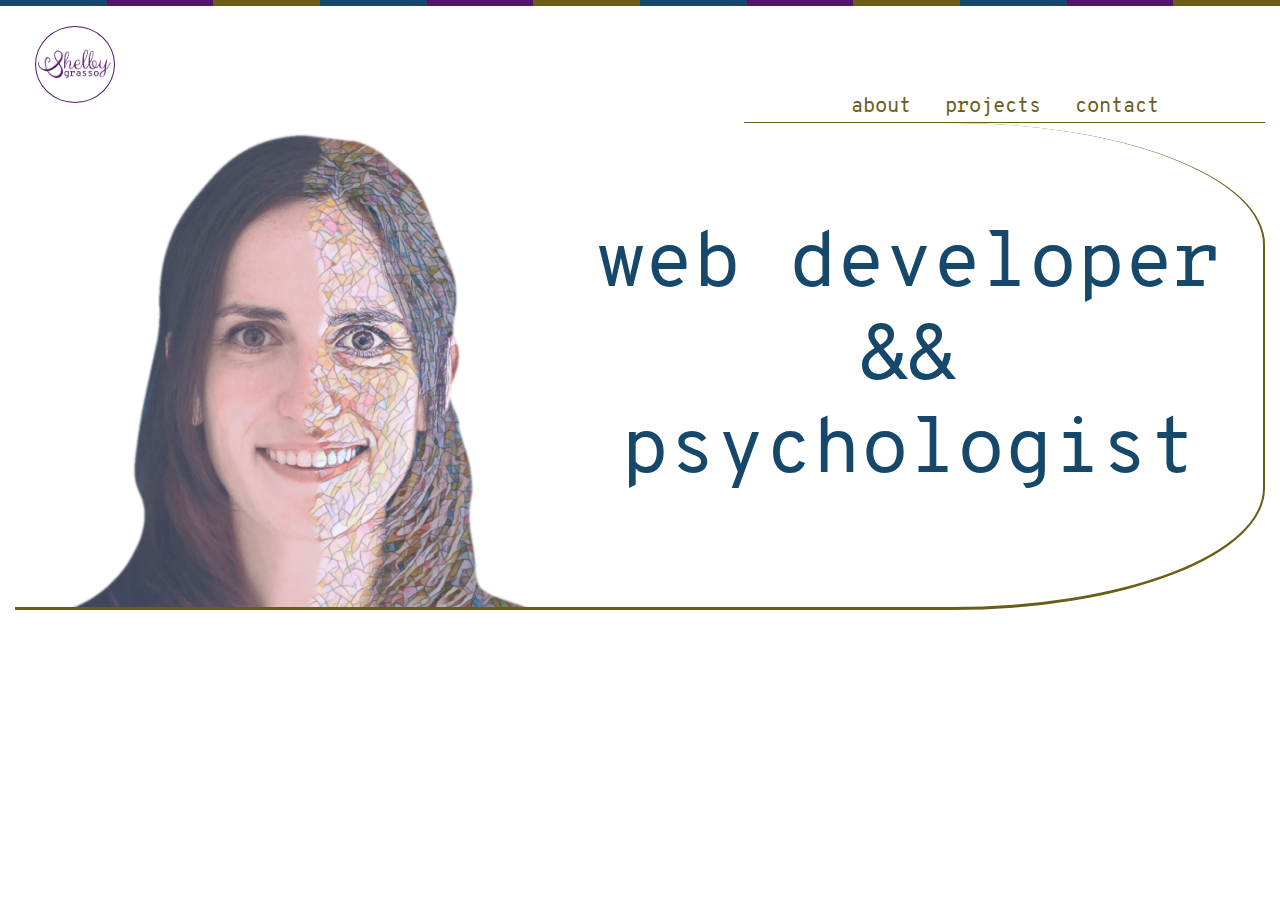
==== index.html @ 8f715664 "banner re-design (true landing)" ====
<!DOCTYPE html>
<html lang="en">
    <head>
        <meta charset="utf-8">
        <meta name="viewport" content="width=device-width, initial-scale=1.0, shrink-to-fit=no">
        <!-- <meta property="og:title" content="A Basic HTML5 Template">
    <meta property="og:type" content="website">
    <meta property="og:url" content="https://www.sitepoint.com/a-basic-html5-template/">
    <meta property="og:description" content="A simple HTML5 Template for new projects.">
    <meta property="og:image" content="image.png"> -->
        <title>Who is Shelby Grasso?</title>
        <link rel="stylesheet" href="https://maxcdn.bootstrapcdn.com/bootstrap/4.0.0/css/bootstrap.min.css" integrity="sha384-Gn5384xqQ1aoWXA+058RXPxPg6fy4IWvTNh0E263XmFcJlSAwiGgFAW/dAiS6JXm" crossorigin="anonymous">
        <link rel="stylesheet" href="css/style1.css">
    </head>
    <body>
        <div id="page-head" class="container-fluid">
            
           
                <div class="row" style="height:6px">
                    <div class="col-1" style="background-color: #15486A;"></div>
                    <div class="col-1" style="background-color: #51156a;"></div>
                    <div class="col-1" style="background-color: #6a5d15;"></div>
                    <div class="col-1" style="background-color: #15486A;"></div>
                    <div class="col-1" style="background-color: #51156a;"></div>
                    <div class="col-1" style="background-color: #6a5d15;"></div>
                    <div class="col-1" style="background-color: #15486A;"></div>
                    <div class="col-1" style="background-color: #51156a;"></div>
                    <div class="col-1" style="background-color: #6a5d15;"></div>
                    <div class="col-1" style="background-color: #15486A;"></div>
                    <div class="col-1" style="background-color: #51156a;"></div>
                    <div class="col-1" style="background-color: #6a5d15;"></div>
                </div>
         
       
            
            
            <div class="row align-items-center no-gutters">
                    <div class="col-2">
                        <a href="index.html">
                            <img id="shelby-logo" src="shelby-logo.png" alt="shelby grasso logo" width=80 min-width=80>
                        </a>
                    </div>
                    <div class="col-5 ml-auto align-self-end">
                        <div class="nav-bar">
                            <ul>
                                <a href="about.html"><li>about</li></a>
                                <a href="projects.html"><li>projects</li></a>
                                <a href="contact.html"><li>contact</li></a>
                            </ul>
                        </div>
                        
                    </div>
               
                
            </div>
            

            <div class="banner">
                <div class="row no-gutters">
                    <div class="col-5 align-self-end" id="banner-center">
                        <img id="banner-pic" src="shelby-merge-crop-soft.png" alt="shelby grasso mosaic"> 
                    </div>
                    <div class="col-7 align-self-center" id="banner-right">
                        <h1>
                            web developer<br>
                            &&<br>
                            psychologist
                        </h1>
                    </div>
                </div>
            </div>

            
        </div>
        
        
        
        
        <script src="js/index.js"></script>
        <script src="https://code.jquery.com/jquery-3.2.1.slim.min.js" integrity="sha384-KJ3o2DKtIkvYIK3UENzmM7KCkRr/rE9/Qpg6aAZGJwFDMVNA/GpGFF93hXpG5KkN" crossorigin="anonymous"></script>
        <script src="https://cdnjs.cloudflare.com/ajax/libs/popper.js/1.12.9/umd/popper.min.js" integrity="sha384-ApNbgh9B+Y1QKtv3Rn7W3mgPxhU9K/ScQsAP7hUibX39j7fakFPskvXusvfa0b4Q" crossorigin="anonymous"></script>
        <script src="https://maxcdn.bootstrapcdn.com/bootstrap/4.0.0/js/bootstrap.min.js" integrity="sha384-JZR6Spejh4U02d8jOt6vLEHfe/JQGiRRSQQxSfFWpi1MquVdAyjUar5+76PVCmYl" crossorigin="anonymous"></script>
    </body>
</html>
---- css/style1.css ----
@font-face {
    font-family: "Clicker";
    src: url("fonts/ClickerScript-Regular.ttf") format("truetype");
  }

  @font-face {
    font-family: "Overpass";
    src: url("fonts/OverpassMono-Regular.ttf") format("truetype");
  }

/* bootstrap classes */



 /* custom classes*/

html {
	height: 100%;
    width: 100%;
    margin: 0;
    padding: 0;
    box-sizing: border-box;
}

*, *:before, *:after {
    box-sizing: inherit;
  }

body {
    width: 100%;
    font-family: "Overpass", sarif;
    color: rgb(34, 13, 7);
    margin: 0;
    padding: 0;
}

#page-head {
    background-color: white;
    margin: 0;
    width: 100%;
    min-width: 800px;
    
}

.colorstrip {
   /* margin: auto;
    width: 800px; */
    width: 100%;
    height: 15px;
    border-bottom: solid 3px #51156a;
    background-color: #15486A;
    border-top: solid 4px #6a5d15;
}

#shelby-logo {
    margin: 20px;
    padding: 20px 0px 20px 0px;
    border: solid 1px #51156a;
    border-radius: 50%;
}

/* Navigation bar */

.nav-bar {
    border-bottom: solid 1px #6a5d15;
}

.nav-bar ul {
    list-style-type: none;
    margin: 0;
    padding: 0;
    text-align: center;
} 

.nav-bar ul li {
    display: inline-block;
    line-height: 150%;
    padding: 5px 12px 0px 12px;
    color: #6a5d15;
    font-family: "Overpass";
    font-size: 20px;
}

/* Banner */

.banner {
    min-width: 800px;
    padding: 10px 0px 0px 35px;
    width: 100%;
    background-color: white;
    border-bottom: solid 3px #6a5d15;
    border-right: solid 2px #6a5d15;
    border-bottom-right-radius: 25%;
    border-top-right-radius: 25%;
}

#banner-left {
    background-color: inherit;
}

#banner-left h1 {
    text-align: left;
    font-family: "Clicker";
    font-size:calc(48px + 4vw);
    min-width: 200px;
    color: #15486A;
}

#banner-center {
    background-color: inherit;
}

#banner-pic {
    box-sizing: border-box;
    display: block;
    width: 100%;
    position: relative;
    opacity: 75%;
  }

#banner-right {
    background-color: inherit;
}

#banner-right h1 {
    margin: 0;
    padding-bottom: 20px;
    font-family: "Overpass";
    font-size:calc(20px + 4.5vw);
    text-align: center;
    color: #15486A;
}

/* Page content */

#page-content {
    margin: auto;
    padding-left: 50px;
    padding-right: 50px;
    position: relative;
    width: 800px;
    max-width: 100%;
    min-width: 600px;
    font-size: 16pt;
    text-align: center;
}

.content-headers {
    padding-left: 5px;
    display: inline-block;
    text-align: left;
}

blockquote {
    padding-left: 50px;
    padding-right: 50px;
    text-align: justify;
    font: rgb(8,42,68);
}
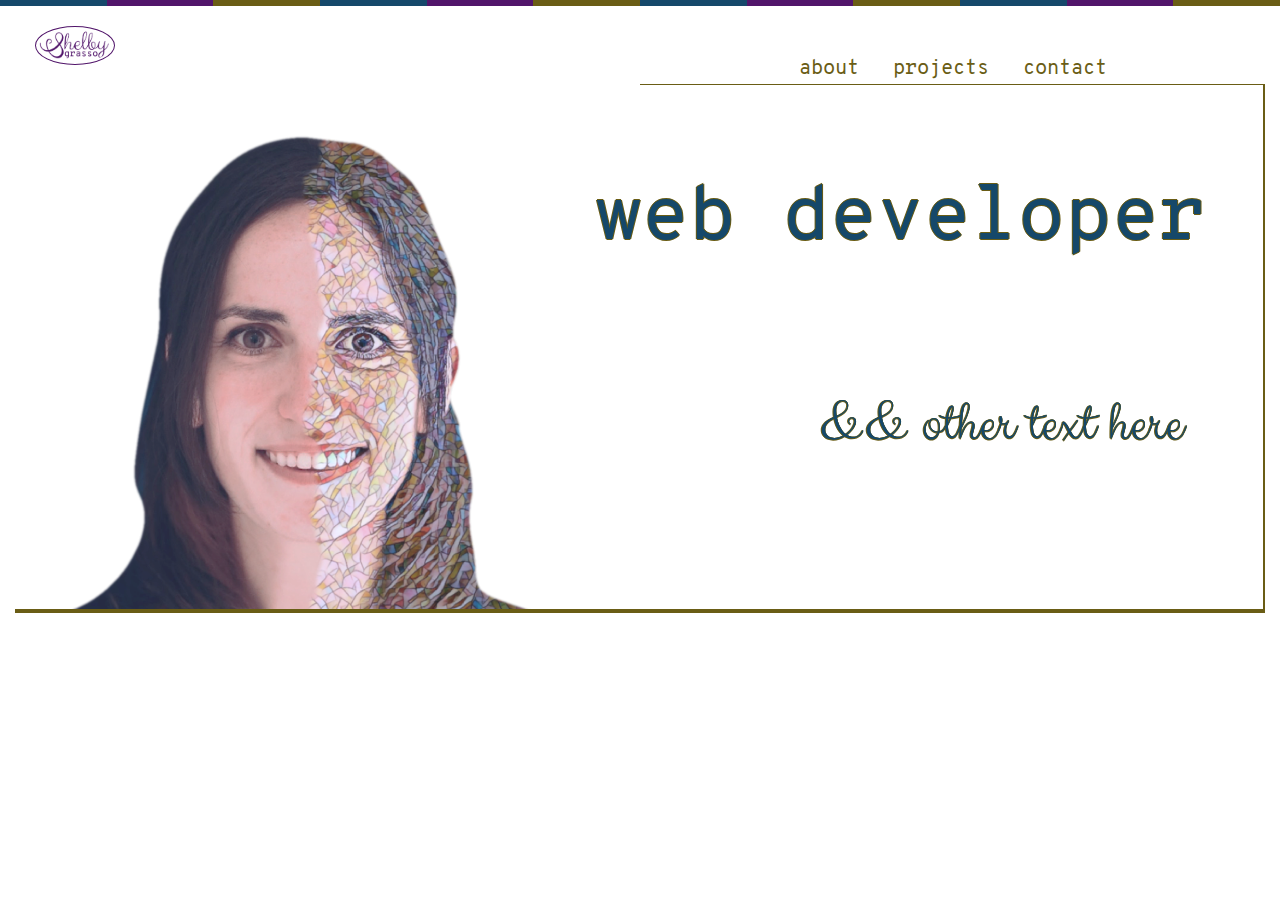
==== commit 12cabdab: "re-colored banner text and square outline" ====
--- a/index.html
+++ b/index.html
@@ -40,7 +40,7 @@
                             <img id="shelby-logo" src="shelby-logo.png" alt="shelby grasso logo" width=80 min-width=80>
                         </a>
                     </div>
-                    <div class="col-5 ml-auto align-self-end">
+                    <div class="col-6 ml-auto align-self-end">
                         <div class="nav-bar">
                             <ul>
                                 <a href="about.html"><li>about</li></a>
@@ -57,14 +57,17 @@
 
             <div class="banner">
                 <div class="row no-gutters">
-                    <div class="col-5 align-self-end" id="banner-center">
+                    <div class="col-5 align-self-end">
                         <img id="banner-pic" src="shelby-merge-crop-soft.png" alt="shelby grasso mosaic"> 
                     </div>
-                    <div class="col-7 align-self-center" id="banner-right">
+                    <div class="col-7 " id="banner-right">
                         <h1>
-                            web developer<br>
-                            &&<br>
-                            psychologist
+                            <span class="align-middle" id="web-dev-text">
+                                web developer<br></span>
+                            <span id="and-other-text">
+                                && other text here
+                            </span>
+                            
                         </h1>
                     </div>
                 </div>
--- a/css/style1.css
+++ b/css/style1.css
@@ -54,7 +54,7 @@
 
 #shelby-logo {
     margin: 20px;
-    padding: 20px 0px 20px 0px;
+    padding: 2px;
     border: solid 1px #51156a;
     border-radius: 50%;
 }
@@ -83,31 +83,42 @@
 
 /* Banner */
 
-.banner {
-    min-width: 800px;
-    padding: 10px 0px 0px 35px;
-    width: 100%;
-    background-color: white;
-    border-bottom: solid 3px #6a5d15;
-    border-right: solid 2px #6a5d15;
-    border-bottom-right-radius: 25%;
-    border-top-right-radius: 25%;
+#web-dev-text {
+    display: block;
+    padding: 40px;
+    font-family: "Overpass";
+    font-size: calc(25px + 4vw);
+    text-shadow: -1px 0 #6a5d15, 0 1px #6a5d15, 1px 0 #6a5d15, 0 -1px #6a5d15;
+    text-align: left;
 }
 
-#banner-left {
-    background-color: inherit;
+#and-other-text {
+    display: block;
+    padding: 80px;
+    font-family: "Clicker";
+    color: #15486A;
+    font-size: calc(10px + 4vw);
+    text-align: right;
+    text-shadow: -.5px 0 #6a5d15, 0 .5px #6a5d15, .5px 0 #6a5d15, 0 -.5px #6a5d15;
 }
 
-#banner-left h1 {
-    text-align: left;
+#other-text {
+    display: block;
     font-family: "Clicker";
-    font-size:calc(48px + 4vw);
-    min-width: 200px;
+    font-size: calc(10px + 4vw);
+    text-align: right;
+    padding: 10px;
     color: #15486A;
 }
 
-#banner-center {
-    background-color: inherit;
+.banner {
+    min-width: 800px;
+    padding: 50px 0px 0px 35px;
+    width: 100%;
+    background-color: white;
+    border-bottom: solid 4px #6a5d15;
+    border-right: solid 2px #6a5d15;
+    
 }
 
 #banner-pic {
@@ -115,7 +126,7 @@
     display: block;
     width: 100%;
     position: relative;
-    opacity: 75%;
+    opacity: 85%;
   }
 
 #banner-right {
@@ -127,7 +138,6 @@
     padding-bottom: 20px;
     font-family: "Overpass";
     font-size:calc(20px + 4.5vw);
-    text-align: center;
     color: #15486A;
 }
 
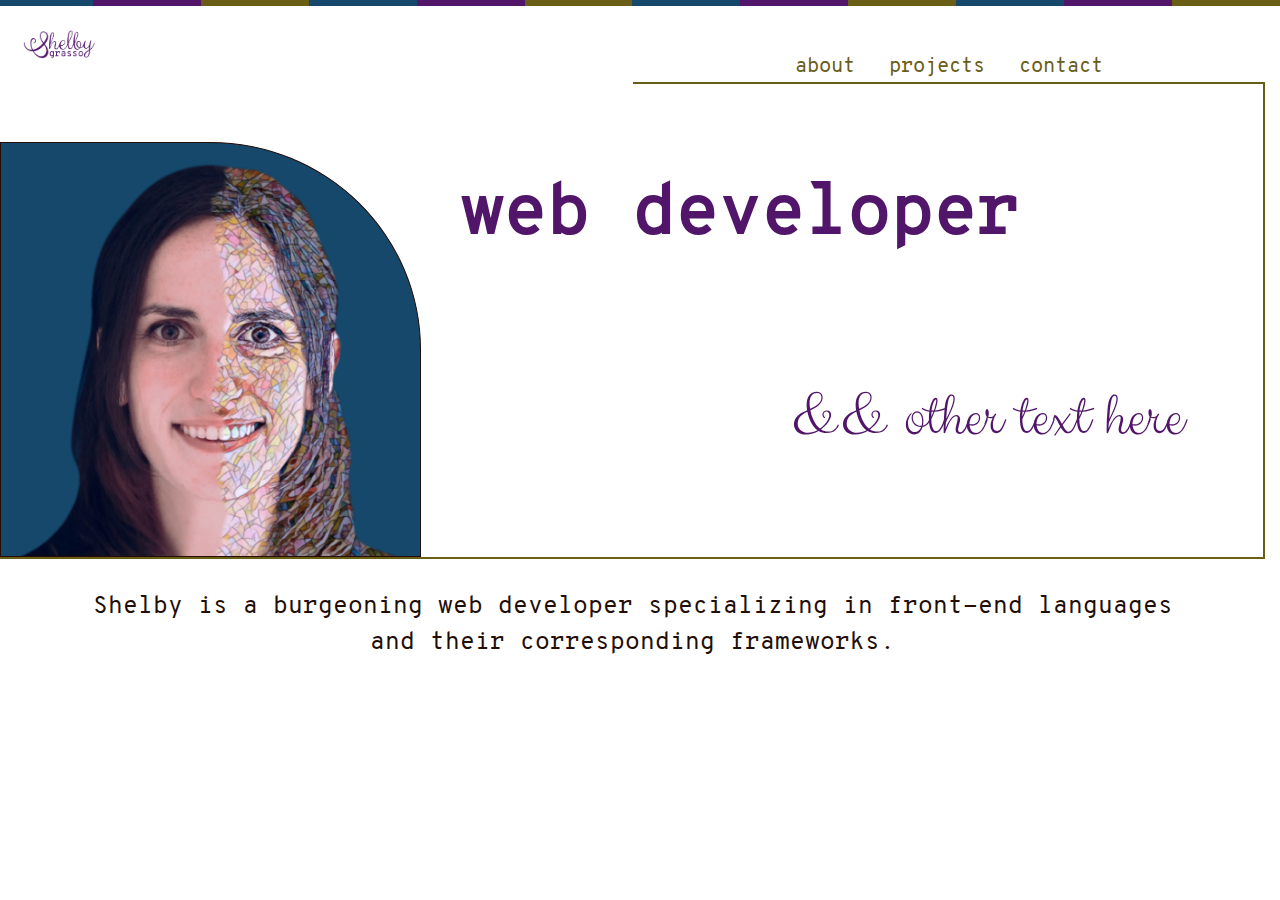
==== commit 04c5cc08: ""final" non-juxtaposed version" ====
--- a/index.html
+++ b/index.html
@@ -50,30 +50,30 @@
                         </div>
                         
                     </div>
-               
-                
             </div>
             
 
             <div class="banner">
                 <div class="row no-gutters">
-                    <div class="col-5 align-self-end">
+                    <div class="col-4 align-self-end">
                         <img id="banner-pic" src="shelby-merge-crop-soft.png" alt="shelby grasso mosaic"> 
                     </div>
-                    <div class="col-7 " id="banner-right">
+                    <div class="col-8" id="banner-text">
                         <h1>
                             <span class="align-middle" id="web-dev-text">
                                 web developer<br></span>
                             <span id="and-other-text">
                                 && other text here
                             </span>
-                            
                         </h1>
                     </div>
                 </div>
             </div>
-
-            
+            <div class="container">
+                <div class="row align-self-end">
+                    <p id="shelby-summary" class="col-12" class="page-content">Shelby is a burgeoning web developer specializing in front-end languages and their corresponding frameworks.</p>
+                </div>
+            </div>
         </div>
         
         
--- a/css/style1.css
+++ b/css/style1.css
@@ -32,12 +32,12 @@
     color: rgb(34, 13, 7);
     margin: 0;
     padding: 0;
+    
 }
 
 #page-head {
+    padding-left: 0;
     background-color: white;
-    margin: 0;
-    width: 100%;
     min-width: 800px;
     
 }
@@ -55,14 +55,14 @@
 #shelby-logo {
     margin: 20px;
     padding: 2px;
-    border: solid 1px #51156a;
-    border-radius: 50%;
+    
 }
 
 /* Navigation bar */
 
 .nav-bar {
-    border-bottom: solid 1px #6a5d15;
+    margin: 0;
+    border-bottom: solid 2px #6a5d15;
 }
 
 .nav-bar ul {
@@ -83,12 +83,42 @@
 
 /* Banner */
 
+.banner {
+    min-width: 800px;
+    padding: 50px 0px 0px 0px;
+    background-color: white;
+    border-bottom: solid 2px #6a5d15;
+    border-right: solid 2px #6a5d15;
+    
+}
+
+#banner-pic {
+    box-sizing: border-box;
+    display: block;
+    width: 100%;
+    position: relative;
+    opacity: 100%;
+    border: solid 1px;
+    border-top-right-radius: 50%;
+    padding-top: 20px;
+    background-color: #15486A;
+  }
+
+
+#banner-text h1 {
+    margin: 0;
+    padding-bottom: 20px;
+    font-family: "Overpass";
+    font-size:calc(20px + 4.5vw);
+}
+
 #web-dev-text {
     display: block;
     padding: 40px;
     font-family: "Overpass";
-    font-size: calc(25px + 4vw);
-    text-shadow: -1px 0 #6a5d15, 0 1px #6a5d15, 1px 0 #6a5d15, 0 -1px #6a5d15;
+    font-size: calc(25px + 3.5vw);
+    color: #51156a;
+    font-weight: bold;
     text-align: left;
 }
 
@@ -96,10 +126,9 @@
     display: block;
     padding: 80px;
     font-family: "Clicker";
-    color: #15486A;
-    font-size: calc(10px + 4vw);
+    color: #51156a;
+    font-size: calc(15px + 4vw);
     text-align: right;
-    text-shadow: -.5px 0 #6a5d15, 0 .5px #6a5d15, .5px 0 #6a5d15, 0 -.5px #6a5d15;
 }
 
 #other-text {
@@ -111,39 +140,15 @@
     color: #15486A;
 }
 
-.banner {
-    min-width: 800px;
-    padding: 50px 0px 0px 35px;
-    width: 100%;
-    background-color: white;
-    border-bottom: solid 4px #6a5d15;
-    border-right: solid 2px #6a5d15;
-    
+/* Page content */
+
+#shelby-summary {
+    padding-top: 30px;
+    text-align: center;
+    font-size: 24px;
 }
 
-#banner-pic {
-    box-sizing: border-box;
-    display: block;
-    width: 100%;
-    position: relative;
-    opacity: 85%;
-  }
-
-#banner-right {
-    background-color: inherit;
-}
-
-#banner-right h1 {
-    margin: 0;
-    padding-bottom: 20px;
-    font-family: "Overpass";
-    font-size:calc(20px + 4.5vw);
-    color: #15486A;
-}
-
-/* Page content */
-
-#page-content {
+.page-content {
     margin: auto;
     padding-left: 50px;
     padding-right: 50px;
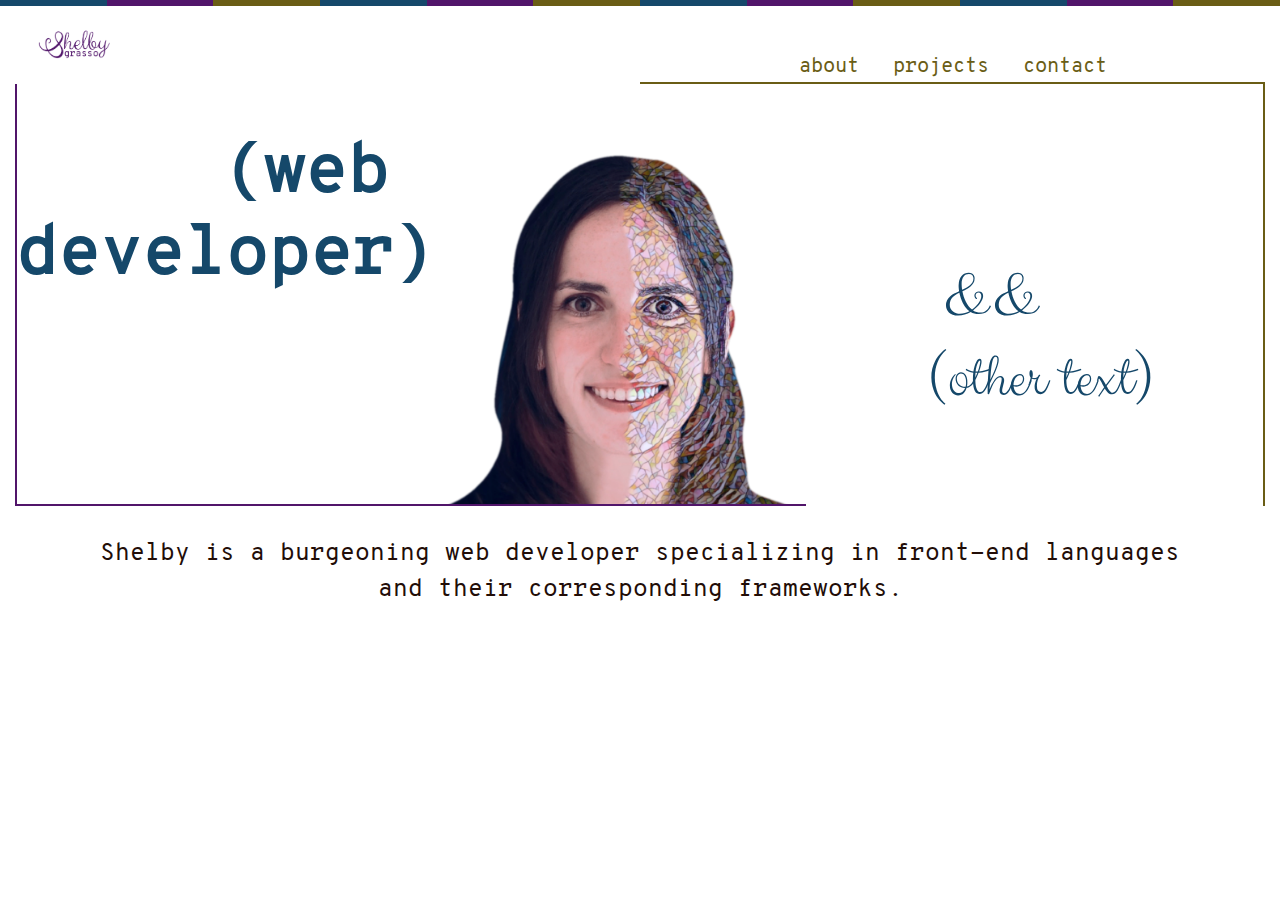
==== commit 8aae99d7: "re-centered face with partial border outlines" ====
--- a/index.html
+++ b/index.html
@@ -34,7 +34,7 @@
        
             
             
-            <div class="row align-items-center no-gutters">
+                <div class="row align-items-center no-gutters">
                     <div class="col-2">
                         <a href="index.html">
                             <img id="shelby-logo" src="shelby-logo.png" alt="shelby grasso logo" width=80 min-width=80>
@@ -50,30 +50,43 @@
                         </div>
                         
                     </div>
-            </div>
+                </div>
             
 
             <div class="banner">
                 <div class="row no-gutters">
+
+                    <div class="col-4" class="banner-text" id="web-dev-text">
+                        <h1 class="align-middle" >
+                            (web&nbsp<br>developer)
+                        
+                        </h1>
+                    </div>
+
                     <div class="col-4 align-self-end">
                         <img id="banner-pic" src="shelby-merge-crop-soft.png" alt="shelby grasso mosaic"> 
                     </div>
-                    <div class="col-8" id="banner-text">
+
+                    <div class="col-4 align-self-end" class="banner-text" id="and-other-text">
                         <h1>
-                            <span class="align-middle" id="web-dev-text">
-                                web developer<br></span>
-                            <span id="and-other-text">
-                                && other text here
-                            </span>
+                            &nbsp&&<br>(other text)
                         </h1>
                     </div>
+
                 </div>
             </div>
+
+
+
             <div class="container">
                 <div class="row align-self-end">
                     <p id="shelby-summary" class="col-12" class="page-content">Shelby is a burgeoning web developer specializing in front-end languages and their corresponding frameworks.</p>
                 </div>
             </div>
+        </div>
+        
+        
+        
         </div>
         
         
--- a/css/style1.css
+++ b/css/style1.css
@@ -36,7 +36,7 @@
 }
 
 #page-head {
-    padding-left: 0;
+    padding-left: 15px;
     background-color: white;
     min-width: 800px;
     
@@ -87,7 +87,7 @@
     min-width: 800px;
     padding: 50px 0px 0px 0px;
     background-color: white;
-    border-bottom: solid 2px #6a5d15;
+    border-left: solid 2px #51156a;
     border-right: solid 2px #6a5d15;
     
 }
@@ -95,17 +95,17 @@
 #banner-pic {
     box-sizing: border-box;
     display: block;
-    width: 100%;
+    width: 90%;
     position: relative;
     opacity: 100%;
-    border: solid 1px;
     border-top-right-radius: 50%;
+    border-bottom: solid 2px #51156a;
     padding-top: 20px;
-    background-color: #15486A;
+    
   }
 
 
-#banner-text h1 {
+.banner-text h1 {
     margin: 0;
     padding-bottom: 20px;
     font-family: "Overpass";
@@ -113,31 +113,26 @@
 }
 
 #web-dev-text {
+    border-bottom: solid 2px #51156a;
+}
+#web-dev-text h1 {
     display: block;
-    padding: 40px;
+    padding: 0px;
     font-family: "Overpass";
-    font-size: calc(25px + 3.5vw);
-    color: #51156a;
+    font-size: calc(20px + 3.75vw);
+    color: #15486A;
     font-weight: bold;
-    text-align: left;
+    text-align: right;
+   
 }
 
-#and-other-text {
+#and-other-text h1 {
     display: block;
     padding: 80px;
     font-family: "Clicker";
-    color: #51156a;
+    color: #15486A;
     font-size: calc(15px + 4vw);
-    text-align: right;
-}
-
-#other-text {
-    display: block;
-    font-family: "Clicker";
-    font-size: calc(10px + 4vw);
-    text-align: right;
-    padding: 10px;
-    color: #15486A;
+    text-align: left;
 }
 
 /* Page content */
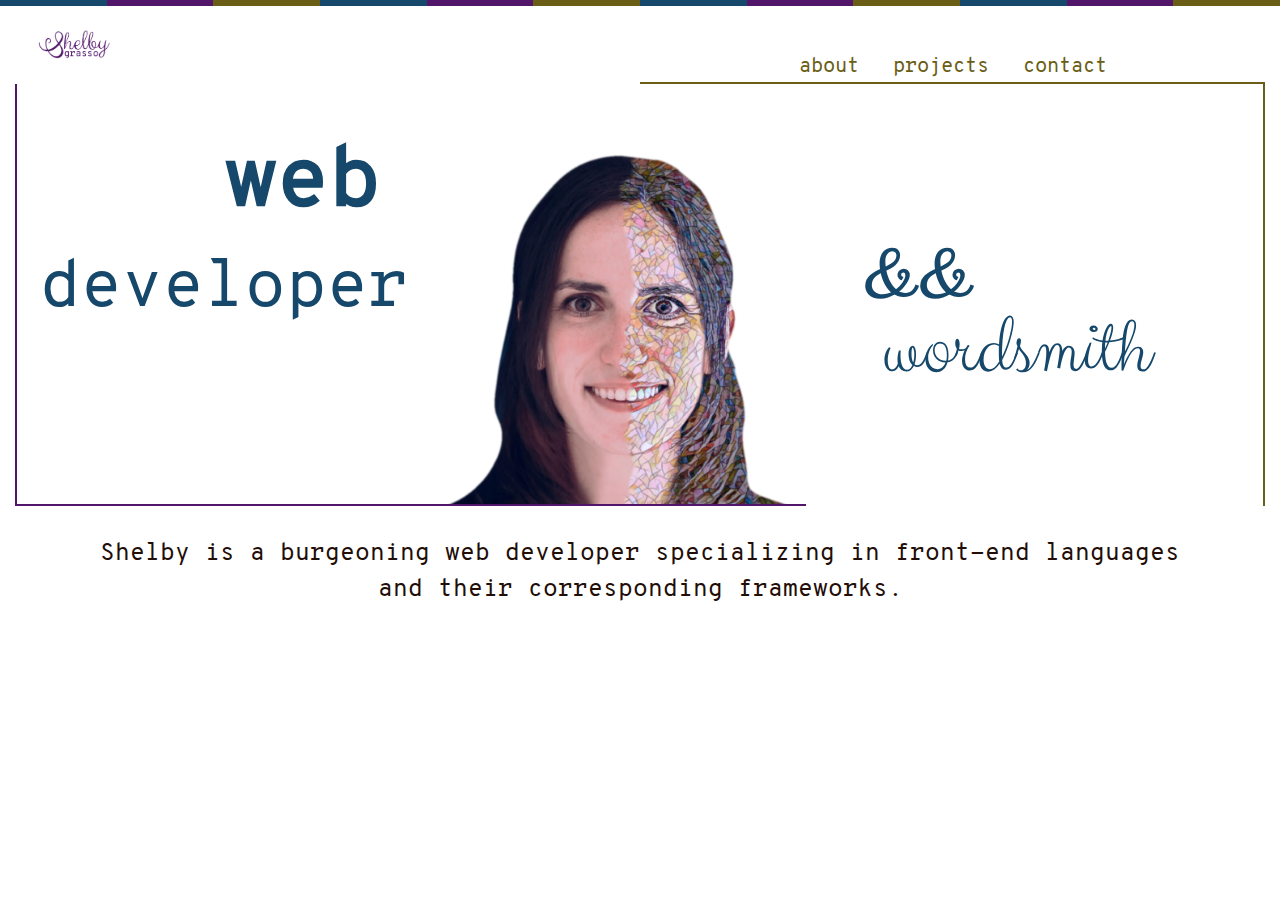
==== commit b959c126: "final version 1 landing page" ====
--- a/index.html
+++ b/index.html
@@ -57,8 +57,8 @@
                 <div class="row no-gutters">
 
                     <div class="col-4" class="banner-text" id="web-dev-text">
-                        <h1 class="align-middle" >
-                            (web&nbsp<br>developer)
+                        <h1>
+                            &nbsp&nbsp&nbspweb<br><span>developer</span>
                         
                         </h1>
                     </div>
@@ -67,9 +67,9 @@
                         <img id="banner-pic" src="shelby-merge-crop-soft.png" alt="shelby grasso mosaic"> 
                     </div>
 
-                    <div class="col-4 align-self-end" class="banner-text" id="and-other-text">
+                    <div class="col-4 align-self-center" class="banner-text" id="and-other-text">
                         <h1>
-                            &nbsp&&<br>(other text)
+                            &&<br><span id="text-switch">&nbspwordsmith</span>
                         </h1>
                     </div>
 
--- a/css/style1.css
+++ b/css/style1.css
@@ -104,14 +104,6 @@
     
   }
 
-
-.banner-text h1 {
-    margin: 0;
-    padding-bottom: 20px;
-    font-family: "Overpass";
-    font-size:calc(20px + 4.5vw);
-}
-
 #web-dev-text {
     border-bottom: solid 2px #51156a;
 }
@@ -119,20 +111,30 @@
     display: block;
     padding: 0px;
     font-family: "Overpass";
-    font-size: calc(20px + 3.75vw);
-    color: #15486A;
+    font-size: calc(36px + 3.75vw);
+    color: #15486a;
     font-weight: bold;
-    text-align: right;
-   
+    text-align: center;
+}
+
+#web-dev-text h1 span {
+    font-size: calc(18px + 3.75vw);
+    font-weight: normal;
 }
 
 #and-other-text h1 {
-    display: block;
-    padding: 80px;
+    padding: 0px 0px 0px 15px;
     font-family: "Clicker";
-    color: #15486A;
-    font-size: calc(15px + 4vw);
+    color: #15486a;
+    font-size: calc(24px + 4vw);
+    font-weight: bold;
+    line-height: calc(20px + 4vw);
     text-align: left;
+}
+
+#and-other-text h1 span {
+    font-size: calc(36px + 4vw);
+    font-weight: normal;  
 }
 
 /* Page content */
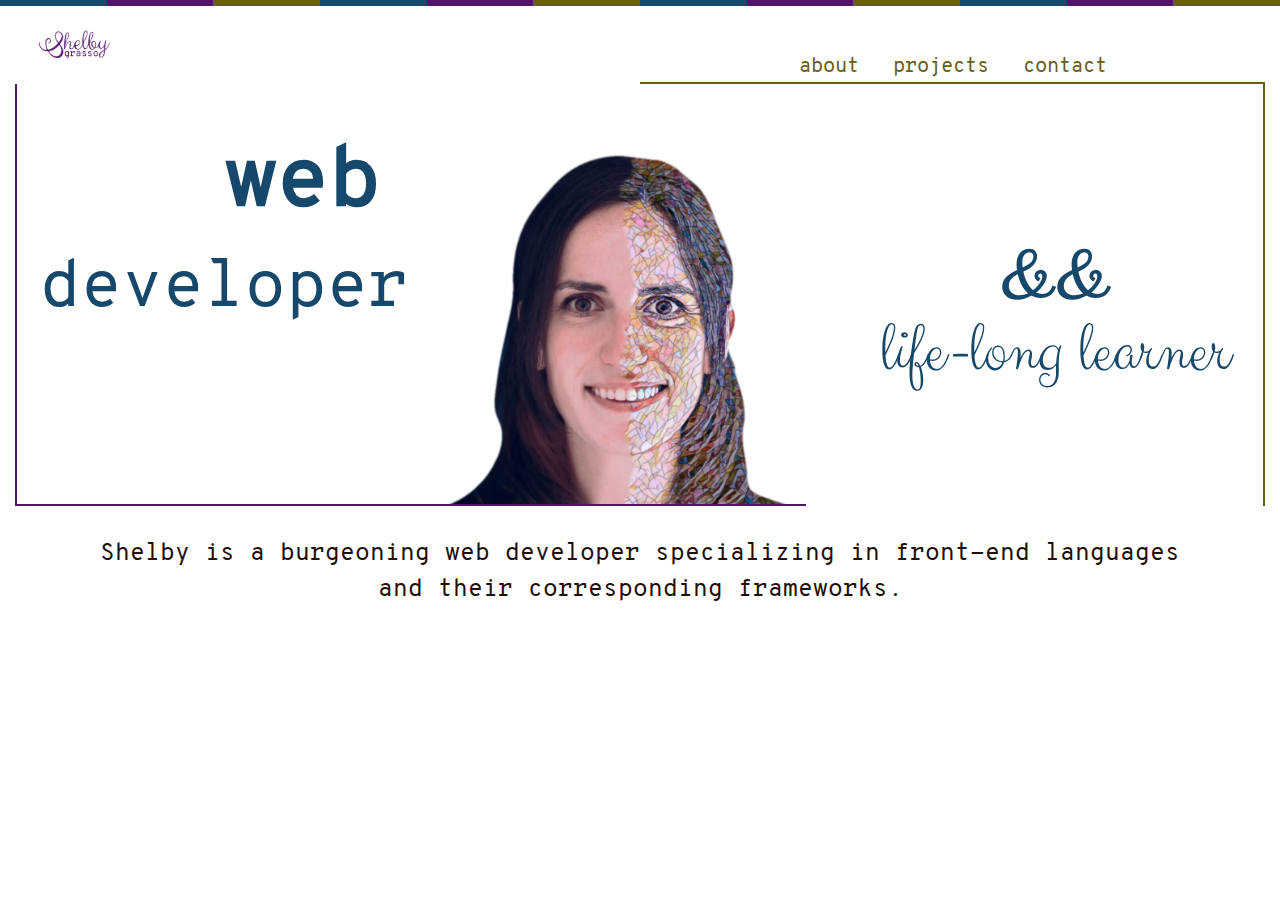
==== commit 301c93d8: "iterating banner function added!!!" ====
--- a/index.html
+++ b/index.html
@@ -69,7 +69,7 @@
 
                     <div class="col-4 align-self-center" class="banner-text" id="and-other-text">
                         <h1>
-                            &&<br><span id="text-switch">&nbspwordsmith</span>
+                            &&<br><span id="text-switch">life-long learner</span>
                         </h1>
                     </div>
 
@@ -92,9 +92,10 @@
         
         
         
-        <script src="js/index.js"></script>
+        
         <script src="https://code.jquery.com/jquery-3.2.1.slim.min.js" integrity="sha384-KJ3o2DKtIkvYIK3UENzmM7KCkRr/rE9/Qpg6aAZGJwFDMVNA/GpGFF93hXpG5KkN" crossorigin="anonymous"></script>
         <script src="https://cdnjs.cloudflare.com/ajax/libs/popper.js/1.12.9/umd/popper.min.js" integrity="sha384-ApNbgh9B+Y1QKtv3Rn7W3mgPxhU9K/ScQsAP7hUibX39j7fakFPskvXusvfa0b4Q" crossorigin="anonymous"></script>
         <script src="https://maxcdn.bootstrapcdn.com/bootstrap/4.0.0/js/bootstrap.min.js" integrity="sha384-JZR6Spejh4U02d8jOt6vLEHfe/JQGiRRSQQxSfFWpi1MquVdAyjUar5+76PVCmYl" crossorigin="anonymous"></script>
+        <script src="js/index.js"></script>
     </body>
 </html>
--- a/css/style1.css
+++ b/css/style1.css
@@ -123,18 +123,18 @@
 }
 
 #and-other-text h1 {
-    padding: 0px 0px 0px 15px;
+    padding: 0px 0px 0px 0px;
     font-family: "Clicker";
     color: #15486a;
     font-size: calc(24px + 4vw);
     font-weight: bold;
     line-height: calc(20px + 4vw);
-    text-align: left;
+    text-align: center;
 }
 
 #and-other-text h1 span {
-    font-size: calc(36px + 4vw);
-    font-weight: normal;  
+    font-size: calc(20px + 4vw);
+    font-weight: normal;
 }
 
 /* Page content */
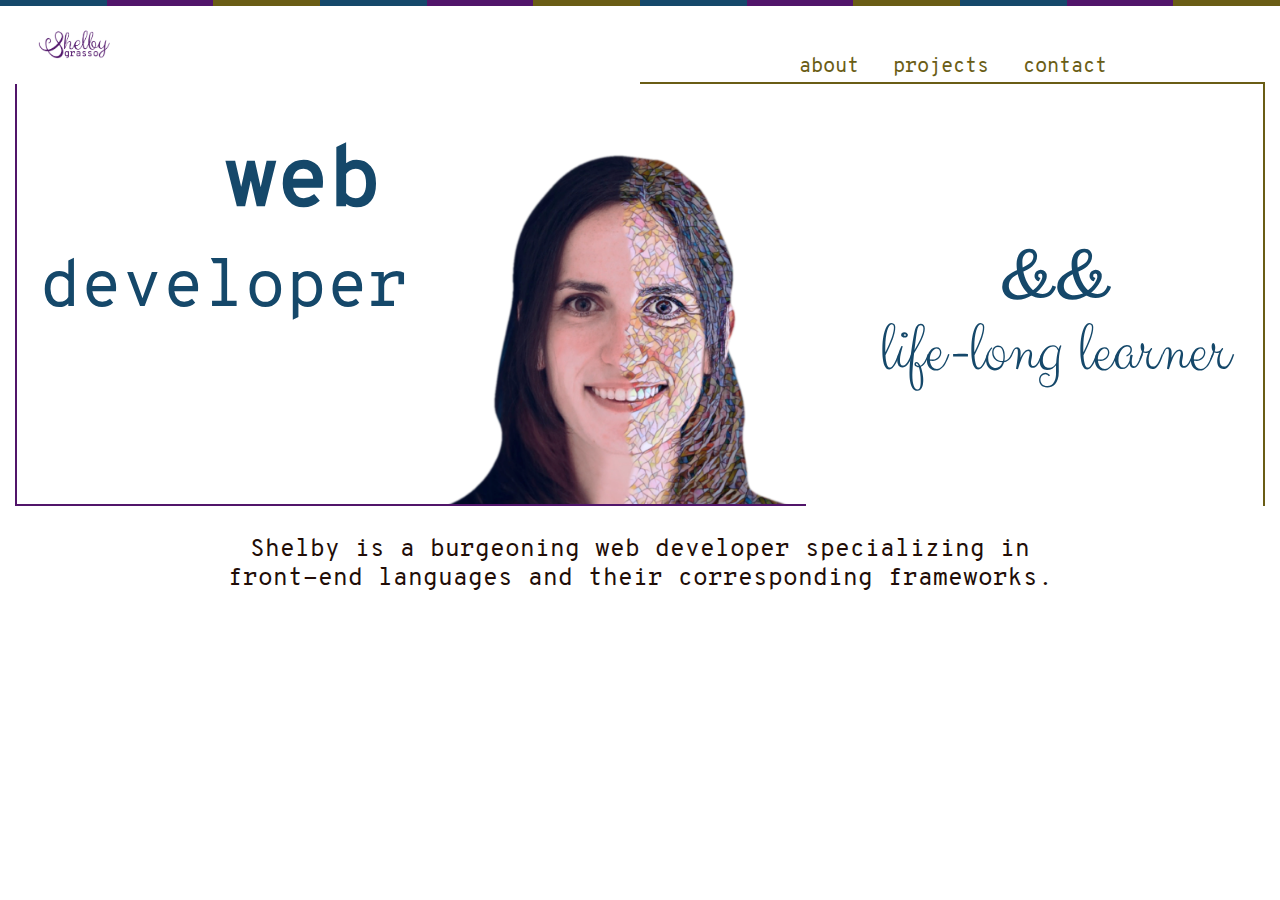
==== commit de7e221e: "about page frame built" ====
--- a/index.html
+++ b/index.html
@@ -14,88 +14,69 @@
     </head>
     <body>
         <div id="page-head" class="container-fluid">
-            
-           
-                <div class="row" style="height:6px">
-                    <div class="col-1" style="background-color: #15486A;"></div>
-                    <div class="col-1" style="background-color: #51156a;"></div>
-                    <div class="col-1" style="background-color: #6a5d15;"></div>
-                    <div class="col-1" style="background-color: #15486A;"></div>
-                    <div class="col-1" style="background-color: #51156a;"></div>
-                    <div class="col-1" style="background-color: #6a5d15;"></div>
-                    <div class="col-1" style="background-color: #15486A;"></div>
-                    <div class="col-1" style="background-color: #51156a;"></div>
-                    <div class="col-1" style="background-color: #6a5d15;"></div>
-                    <div class="col-1" style="background-color: #15486A;"></div>
-                    <div class="col-1" style="background-color: #51156a;"></div>
-                    <div class="col-1" style="background-color: #6a5d15;"></div>
+             <!-- Colorstrip at top of page-->   
+            <div class="row" style="height:6px">
+                 <div class="col-1" style="background-color: #15486A;"></div>
+                <div class="col-1" style="background-color: #51156a;"></div>
+                <div class="col-1" style="background-color: #6a5d15;"></div>
+                <div class="col-1" style="background-color: #15486A;"></div>
+                <div class="col-1" style="background-color: #51156a;"></div>
+                <div class="col-1" style="background-color: #6a5d15;"></div>
+                <div class="col-1" style="background-color: #15486A;"></div>
+                <div class="col-1" style="background-color: #51156a;"></div>
+                <div class="col-1" style="background-color: #6a5d15;"></div>
+                <div class="col-1" style="background-color: #15486A;"></div>
+                <div class="col-1" style="background-color: #51156a;"></div>
+                <div class="col-1" style="background-color: #6a5d15;"></div>
+            </div>
+            <!-- Navigation bar -->
+             <div class="row align-items-center no-gutters">
+                <div class="col-2">
+                    <a href="index.html">
+                        <img id="shelby-logo" src="shelby-logo.png" alt="shelby grasso logo" width=80 min-width=80>
+                    </a>
                 </div>
-         
-       
-            
-            
-                <div class="row align-items-center no-gutters">
-                    <div class="col-2">
-                        <a href="index.html">
-                            <img id="shelby-logo" src="shelby-logo.png" alt="shelby grasso logo" width=80 min-width=80>
-                        </a>
-                    </div>
-                    <div class="col-6 ml-auto align-self-end">
-                        <div class="nav-bar">
-                            <ul>
-                                <a href="about.html"><li>about</li></a>
-                                <a href="projects.html"><li>projects</li></a>
-                                <a href="contact.html"><li>contact</li></a>
-                            </ul>
-                        </div>
-                        
-                    </div>
+                <div class="col-6 ml-auto align-self-end">
+                    <div class="nav-bar">
+                        <ul>
+                            <a href="about.html"><li>about</li></a>                      <a href="projects.html"><li>projects</li></a>
+                            <a href="contact.html"><li>contact</li></a>
+                        </ul>
+                    </div>    
                 </div>
-            
-
+            </div>
+            <!-- Landing Page Banner -->
             <div class="banner">
                 <div class="row no-gutters">
-
                     <div class="col-4" class="banner-text" id="web-dev-text">
                         <h1>
                             &nbsp&nbsp&nbspweb<br><span>developer</span>
                         
                         </h1>
                     </div>
-
                     <div class="col-4 align-self-end">
                         <img id="banner-pic" src="shelby-merge-crop-soft.png" alt="shelby grasso mosaic"> 
                     </div>
-
                     <div class="col-4 align-self-center" class="banner-text" id="and-other-text">
                         <h1>
                             &&<br><span id="text-switch">life-long learner</span>
                         </h1>
                     </div>
-
-                </div>
-            </div>
-
-
-
-            <div class="container">
-                <div class="row align-self-end">
-                    <p id="shelby-summary" class="col-12" class="page-content">Shelby is a burgeoning web developer specializing in front-end languages and their corresponding frameworks.</p>
                 </div>
             </div>
         </div>
-        
-        
-        
-        </div>
-        
-        
-        
-        
+            <!-- Page Content -->
+            <div class="container-fluid">
+                <div class="row justify-content-center align-self-end">
+                    <div class="col-10" id="shelby-summary" >
+                        <h4 class="page-content">Shelby is a burgeoning web developer specializing in front-end languages and their corresponding frameworks. </h4>
+                    </div>
+                </div>
+            </div>
         
         <script src="https://code.jquery.com/jquery-3.2.1.slim.min.js" integrity="sha384-KJ3o2DKtIkvYIK3UENzmM7KCkRr/rE9/Qpg6aAZGJwFDMVNA/GpGFF93hXpG5KkN" crossorigin="anonymous"></script>
         <script src="https://cdnjs.cloudflare.com/ajax/libs/popper.js/1.12.9/umd/popper.min.js" integrity="sha384-ApNbgh9B+Y1QKtv3Rn7W3mgPxhU9K/ScQsAP7hUibX39j7fakFPskvXusvfa0b4Q" crossorigin="anonymous"></script>
         <script src="https://maxcdn.bootstrapcdn.com/bootstrap/4.0.0/js/bootstrap.min.js" integrity="sha384-JZR6Spejh4U02d8jOt6vLEHfe/JQGiRRSQQxSfFWpi1MquVdAyjUar5+76PVCmYl" crossorigin="anonymous"></script>
-        <script src="js/index.js"></script>
+        <script src="js/scripts.js"></script>
     </body>
 </html>
--- a/css/style1.css
+++ b/css/style1.css
@@ -34,6 +34,8 @@
     padding: 0;
     
 }
+
+p {text-indent: 50px;}
 
 #page-head {
     padding-left: 15px;
@@ -139,23 +141,40 @@
 
 /* Page content */
 
+.page-content {
+    margin: 0;
+    padding-left: 100px;
+    padding-right: 100px;
+    min-width: 600px;
+}
+
 #shelby-summary {
     padding-top: 30px;
     text-align: center;
     font-size: 24px;
 }
 
-.page-content {
-    margin: auto;
-    padding-left: 50px;
-    padding-right: 50px;
-    position: relative;
-    width: 800px;
-    max-width: 100%;
-    min-width: 600px;
-    font-size: 16pt;
-    text-align: center;
+
+#about-page {
+    margin: 0;
+    padding: 40px 0px 0px 0px;
+    min-width: 800px;
+    text-align: justified;
+    font-size: 18px;
+    border-left: solid 2px #51156a;
+    
+    border-right: solid 2px #6a5d15;
 }
+
+#about-page:after {
+    content: "";
+    background: black;
+    position: absolute;
+    bottom: 0;
+    left: 0;
+    height: 50%;
+    width: 1px;
+  }
 
 .content-headers {
     padding-left: 5px;
